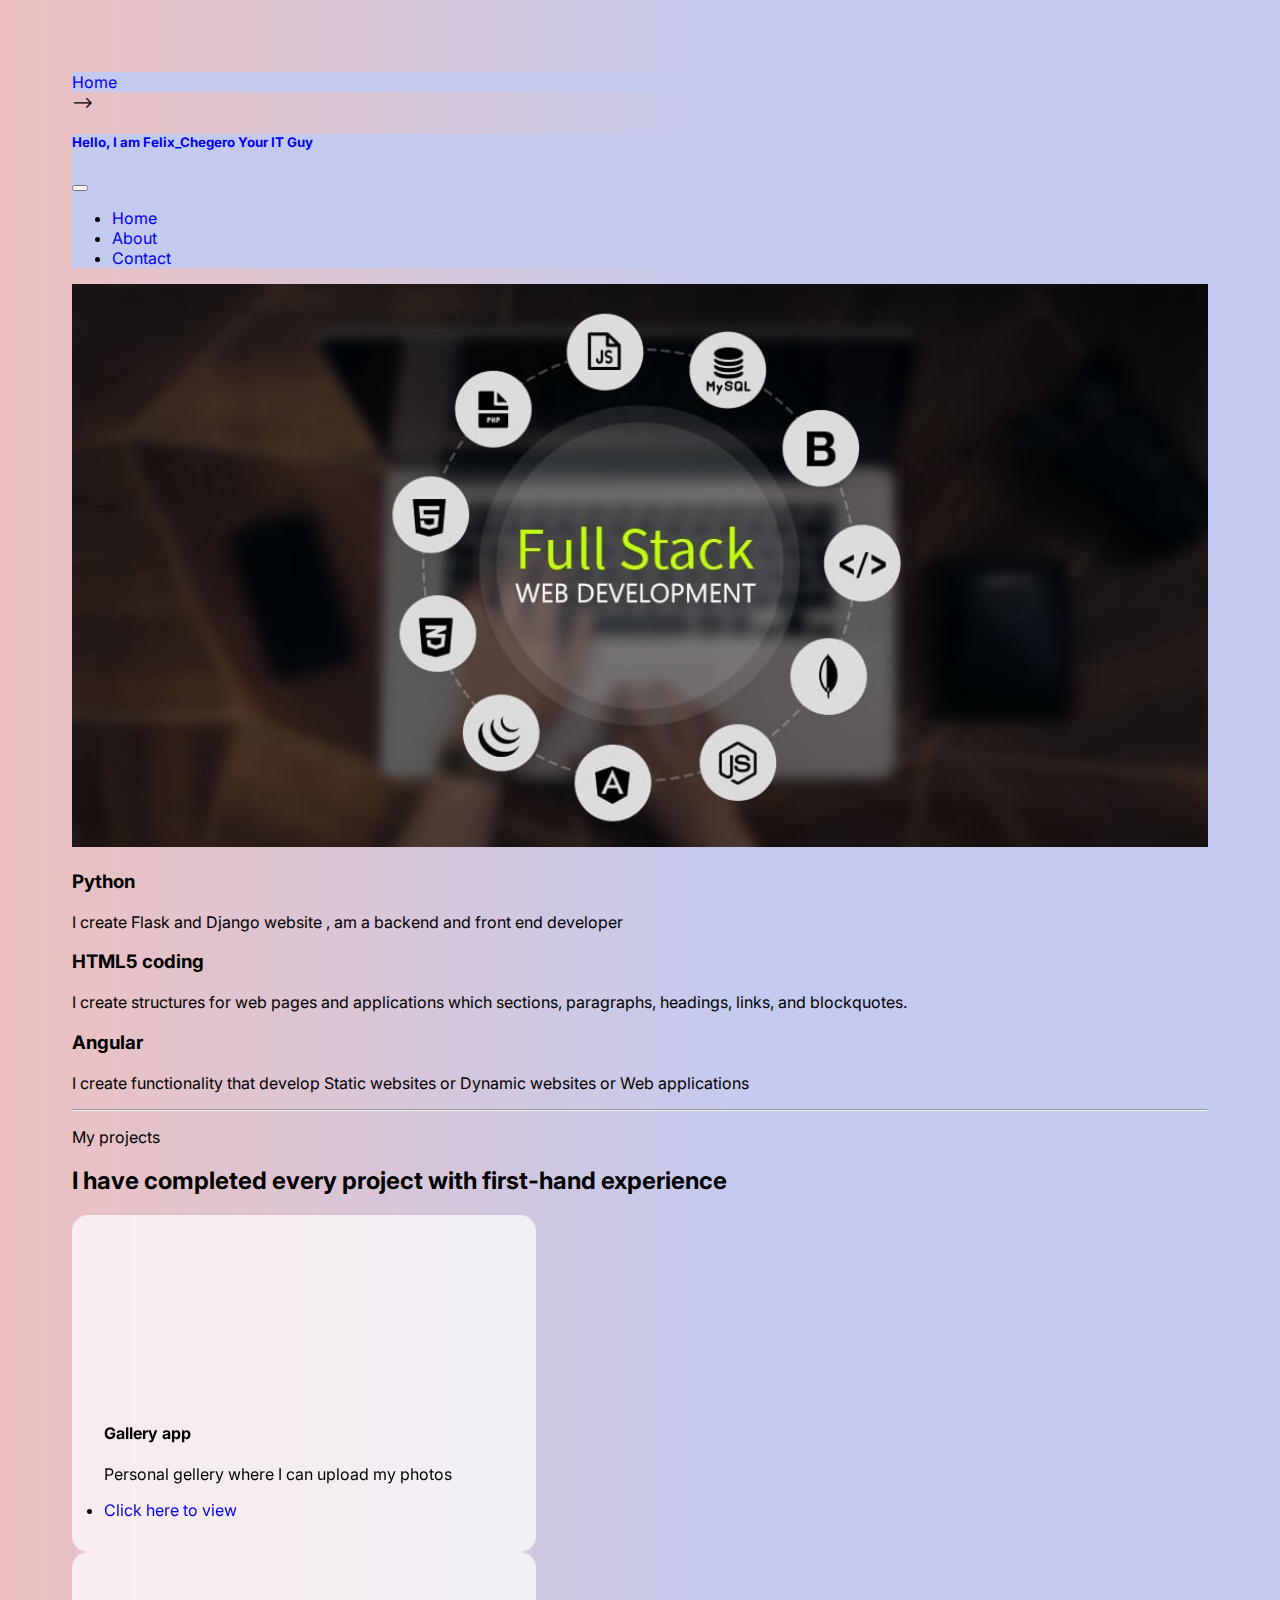
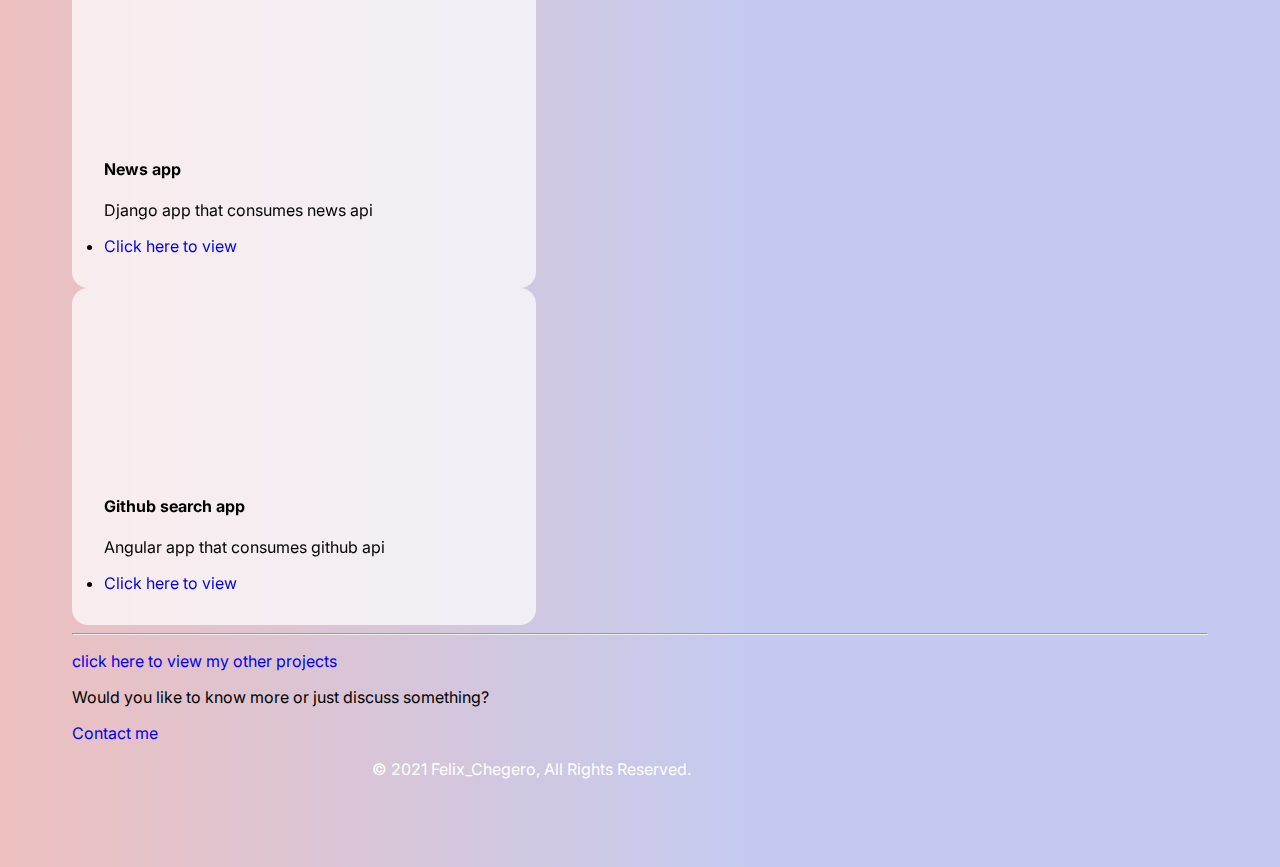
==== index.html @ 44084be1 "initial commit" ====
<!DOCTYPE html>
<html lang="en">

<head>
    <meta charset="UTF-8">
    <meta http-equiv="X-UA-Compatible" content="IE=edge">
    <meta name="viewport" content="width=device-width, initial-scale=1.0">
    <title>Portfolio landing page</title>
    <link rel="preconnect" href="https://fonts.gstatic.com">
    <link href="https://fonts.googleapis.com/css2?family=Inter:wght@300;400;500;600;700&display=swap" rel="stylesheet">
    <link href="https://cdn.jsdelivr.net/npm/bootstrap@5.0.0-beta3/dist/css/bootstrap.min.css" rel="stylesheet" integrity="sha384-eOJMYsd53ii+scO/bJGFsiCZc+5NDVN2yr8+0RDqr0Ql0h+rP48ckxlpbzKgwra6" crossorigin="anonymous">
    <link rel="stylesheet" href="./css/styles.css">
</head>

<body>
    <nav class="navbar fixed-top navbar-light bg-light">
        <div class="container-fluid">
          <a class="navbar-brand" href="index.html">Home</a>
          
        </div>
      </nav> -->
    <header class="header fixed-top header-animated">
        <nav class="navbar navbar-expand-lg navbar-light py-3">
            <div class="container-fluid">
                <a class="navbar-brand" href="index.html">
                    <h5 style="margin-left: 0px;">Hello, <span class="text-primary">I am Felix_Chegero</span> Your IT Guy</h5>
                </a>
                <button class="navbar-toggler navbar-toggler-right" type="button" data-toggle="collapse" data-target="#navbarSupportedContent" aria-controls="navbarSupportedContent" aria-expanded="false" aria-label="Toggle navigation"><span class="navbar-toggler-icon"></span></button>
                <ul class="navbar-nav ml-auto">
                    <li class="nav-item mr-2">
                        <!-- Link--><a class="nav-link" href="index.html">Home</a>
                    </li>
                    <li class="nav-item mr-2">
                        <!-- Link--><a class="nav-link" href="about.html">About</a>
                    </li>
                    <li class="nav-item mr-2">
                        <!-- Link--><a class="nav-link" href="contacts.html">Contact</a>
                    </li>
                </ul>
            </div>

        </nav>

    </header>

   
    <section>
        <div class="container-fluid">
            <div class="row align-items-center justify-content-center">
                <img src="/images/image.png" alt="" width="100%">
            </div>
        </div>
    </section>
   

    <section class="pb-5">
        <div class="container-fluid">
            <div class="row services text-center">
                <div data-animate="fadeInUp" class="col-lg-4">
                    <h3 class="heading mb-3 text-400">Python</h3>
                    <p class="text-left description"> I create Flask and Django website , am a backend and front end developer</p>
                </div>
                <div data-animate="fadeInUp" class="col-lg-4">
                    <h3 class="heading mb-3 text-400">HTML5 coding</h3>
                    <p class="text-left description">I  create structures for web pages and applications which
                        <includes:-> sections, paragraphs, headings, links, and blockquotes.</includes:->
                    </p>
                </div>
                <div data-animate="fadeInUp" class="col-lg-4">
                    <h3 class="heading mb-3 text-400">Angular</h3>
                    <p class="text-left description">I create functionality that develop Static websites or Dynamic websites or Web applications</p>
                </div>
            </div>

        </div>
    </section>

   

    <hr data-animate="fadeInUp">

    <section class="py-8 bg-primary map-bg text-white">
        <div class="container-fluid text-center py-6">
            <div class="row mb-5">
                <div class="col-lg-8 mx-auto">
                    <p class="h6 text-uppercase">My projects</p>
                    <h2>I have completed every project with first-hand experience </h2>
                </div>
            </div>
            <div class="row">
                <div class="col-lg-4">
                    <div class="card border-0 card-hover-bg">
                        <div class="card-body p-lg-5">
                            
                            <svg class="svg-icon svg-icon-big svg-icon-light mb-4">
                <use xlink:href="#mental-health-1"> </use>
              </svg>
              
                            <h4>Gallery app </h4>
                           
                            <p class="text-small mb-0">Personal gellery where I can upload my photos</p>
                            <li><a href="https://a-gallry.herokuapp.com/">Click here to view</a></li>
                        </div>
                    </div>
                </div>
                <div class="col-lg-4">
                    <div class="card border-0 card-hover-bg">
                        <div class="card-body p-lg-5">
                            <svg class="svg-icon svg-icon-big svg-icon-light mb-4">
                <use xlink:href="#paper-stack-1"> </use>
              </svg>
                            <h4>News app </h4>
                            <p class="text-small mb-0">Django app that consumes news api</p>
                            <li><a href="https://magnet-2.herokuapp.com/">Click here to view</a></li>

                        </div>
                    </div>
                </div>
                <div class="col-lg-4">
                    <div class="card border-0 card-hover-bg">
                        <div class="card-body p-lg-5">
                            <svg class="svg-icon svg-icon-big svg-icon-light mb-4">
                <use xlink:href="#design-1"> </use>
              </svg>
                            <h4>Github search app </h4>
                            <p class="text-small mb-0">Angular app that consumes github api</p>
                            <li><a href="https://chegrofelix.github.io/github-search/">Click here to view</a></li>

                        </div>
                    </div>
                </div>
            </div>
            <hr data-animate="fadeInUp">
            <div data-animate="fadeInUp" class="text-center">
                <p><a href="https://github.com/chegrofelix?tab=repositories">click here to view my other projects</a></p>
                <p class="lead">Would you like to know more or just discuss something?</p>
                <p><a href="#contacts.html" class="btn btn-outline-light link-scroll">Contact me</a></p>
            </div>
        </div>
    </section>



    <footer>

        <div class="container-fluid py-4 map-bg">
            <div class="row text-center">
                <div class="col-lg-6 p-lg-0 text-lg-left">
                    <p class="text-muted text-small mb-0">© 2021 Felix_Chegero, All Rights Reserved.</p>
                </div>

            </div>
        </div>
    </footer>















    </div>
    <!-- <div class="list">
    <h2>List of projects I have done</h2>
    <ul>
        <li>Resort website <a href="https://github.com/chegrofelix/resort-website">Click here to view</a></li>
        <li>pet website <a href="https://chegrofelix.github.io/Pet-website/">Click here to view</a></li>
        <li>First webpage <a href="https://github.com/chegrofelix/first-webpage">Click here to view</a></li>
        <li>Ronny pc repair <a href="https://github.com/chegrofelix/ronny-pc-repair">Click here to view</a></li>
    </ul>
</div>
    <p>Here is a brief desciption of each website and the languages I used.</p>
    <p>On the <span class="website">resort</span>  website project I used html and css for styling.The website is about <span class="website">Sosa resort</span>  and their services.
        <span class="website">Pet</span>  website was about my favorite pet Rex, which I used html to build.<span class="website">First webpage</span>  was a practice website for my 
        course work and I used html and css while working on it.The <span class="website">Ronny pc repair</span> website was about my friend's local 
        bussiness that deals with personal computers.I used html and css for styling this website.
    </p>
    <h2>About me</h2>
    <p>Am a highschool gradute and a third year student at Kenyatta University.I have no prior job experience in any field.</p>
    <p>I decided to take classes on programming to equip myself with digital skills that are highly marketable.Am also a tech 
        enthusiast and maybe after graduation from Moringa I will be able to work on my <em>project</em>.</p>
        <div id="interests">
        <h3>Interests</h3>
        <p>Here are some of my interests.</p>
        <ul>
            <li>Technology</li>
            <li>Cars</li>
            <li>Coding</li>
            <li>Learning new things</li>
            <li>Computers</li>
            <li>Current affairs</li>
        </ul>
    </div>
        <div class="hobbies">
        <h3>Hobbies</h3>
        <p>My hobbies iclude the following.</p>
        <ol>
            <li>Drawing</li>
            <li>Watching movies</li>
            <li>Nature walks</li>
            <li>Cycling</li>
            <li>Reading articles</li>
            <li>Browsing the internet</li>
            <li>Playing video games</li>
        </ol>
    </div>
      <div class="skills">
        <h3>Skills</h3>
        <p>I am a multiskilled person with various skills that i consider <strong>essential</strong>.Here are some of the skills i have.</p>
        <ul>
            <li>Emotional intelligence</li>
            <li>Flexibility</li>
            <li>Teamwork</li>
            <li>Creativity</li>
            <li>Responsibility</li>
            <li>Administrative</li>
            <li>Chemistry</li>
            <li>Computer skills</li>
        </ul>
      </div> -->
    
</body>

</html>
---- css/styles.css ----
body {
    padding: 4.5rem;
    margin: 0;
    background: #edc0bf;
    background: linear-gradient(90deg, #edc0bf 0,#c4caef 58%);
    font-family: 'Inter', sans-serif;
  }
  .card {
    width: 400px;
    height: auto;
    padding: 2rem;
    border-radius: 1rem;
  }
  
  .card-title {
    margin-top: 0;
    margin-bottom: .5rem;
    font-size: 1.2rem;
  }
  
  p, a {
    font-size: 1rem;
  }
  .navbar{
    background-color: #c4caef;
  }
  a {
    /* color: #4d4ae8; */
    text-decoration: none;
  }
  .card {
    /* other styles */
    background: rgba(255, 255, 255, .7);
    -webkit-backdrop-filter: blur(10px);
    backdrop-filter: blur(10px);
  }
  .shape {
    position: absolute;
    width: 150px;
    top: .5rem;
    left: .5rem;
  }

 .text-muted {
  color: white !important;
  margin-left: 300px;
}
.bg-primary {
  background-image: url('images/banner.jpeg') !important;
  background-color: transparent !important;
  color: black !important;
}
.section{
  height: 100vh;
  display: flex;
  width: 100%;
  align-items: center;
  justify-content: center;
  flex-direction: column;
}
.container{
  width: 90%;
  max-width: 500px;
  padding: 20px;
  box-shadow: 0px 0px 20px black;
  border-radius: 8px;
}
.form-group{
  width: 100%;
  margin-top: 20px;
  font-size: 20px;
}
.form-group input,
.form-group textarea{
  width: 100%;
  padding: 5px;
  margin-top: 5px;
  font-size: 18px;
  border: 1px solid black;
}
button[type="submit"]{
  width: 100%;
  border: none;
  outline:none;
  padding: 20px;
  border-radius: 8px;
  font-family: 'Courier New', Courier, monospace;
  text-align: center;
  cursor: pointer;
  margin-top: 10px;
  
}
button[type="submit"]:hover{
  background-color: lightgray;
}
#status{
  width: 90%;
  max-width: 500px;
  text-align: center;
  margin: 0 auto;
}
#status.success{
  background-color: lightgreen;
  animation: status 3s ease forwards;
}
@keyframes status{
  0%{
    opacity: 1;
    pointer-events: all;
  }
  90%{
    opacity: 1;
    pointer-events: all;
  } 
  100%{
    opacity: 0;
    pointer-events: none;
  }
}
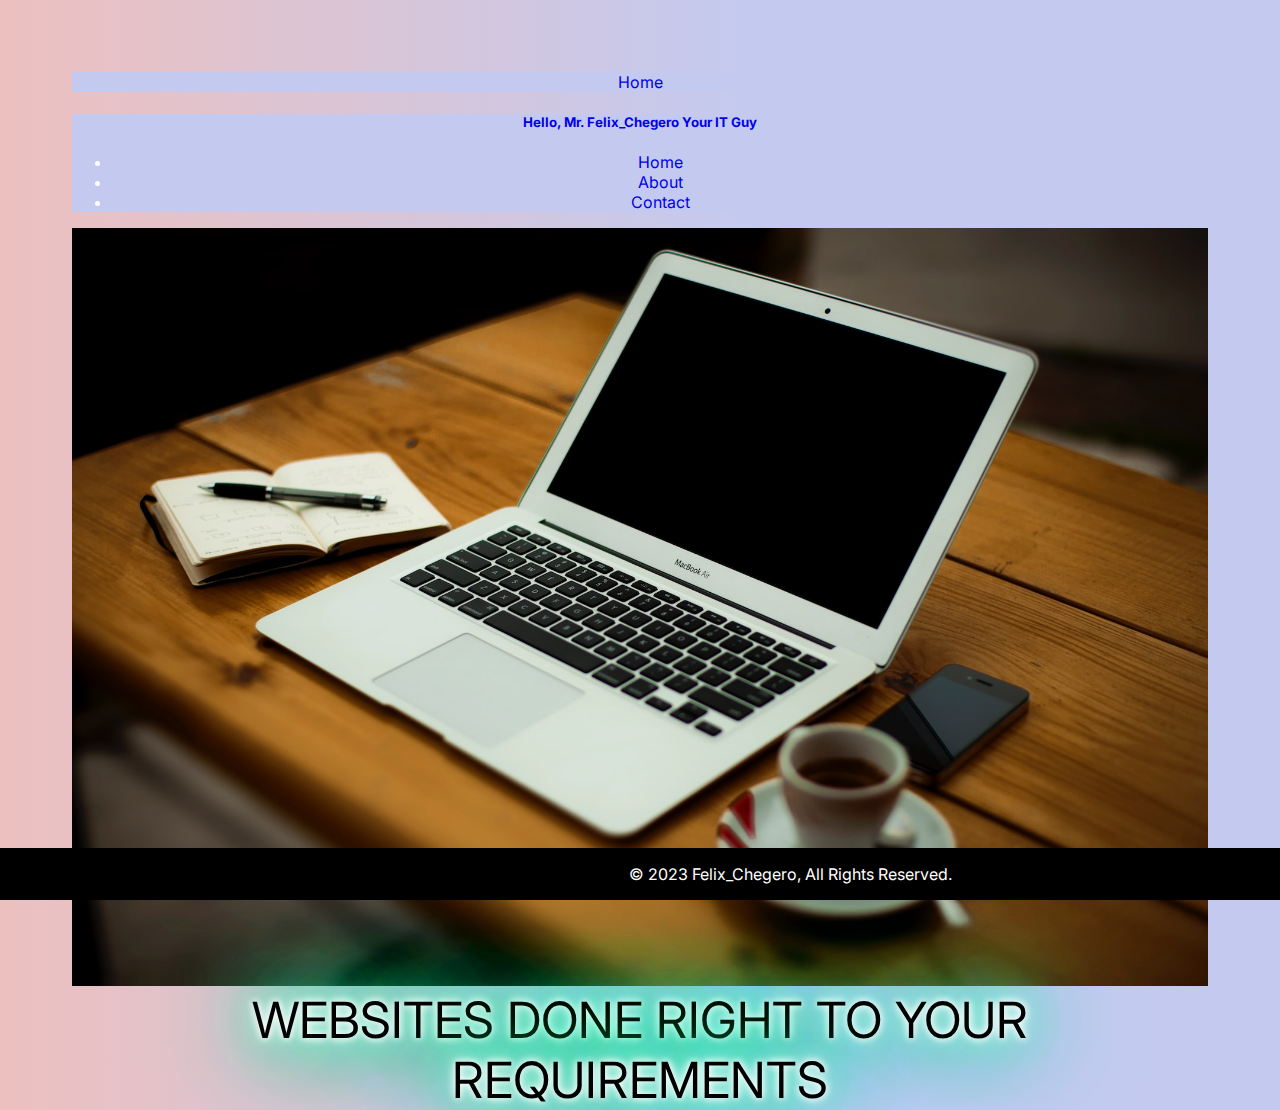
==== commit ab027483: "update" ====
--- a/index.html
+++ b/index.html
@@ -18,23 +18,23 @@
           <a class="navbar-brand" href="index.html">Home</a>
           
         </div>
-      </nav> -->
+      </nav> 
     <header class="header fixed-top header-animated">
         <nav class="navbar navbar-expand-lg navbar-light py-3">
             <div class="container-fluid">
                 <a class="navbar-brand" href="index.html">
-                    <h5 style="margin-left: 0px;">Hello, <span class="text-primary">I am Felix_Chegero</span> Your IT Guy</h5>
+                    <h5 style="margin-left: 0px;">Hello, <span class="text-primary">Mr. Felix_Chegero</span> Your IT Guy</h5>
                 </a>
-                <button class="navbar-toggler navbar-toggler-right" type="button" data-toggle="collapse" data-target="#navbarSupportedContent" aria-controls="navbarSupportedContent" aria-expanded="false" aria-label="Toggle navigation"><span class="navbar-toggler-icon"></span></button>
+                <!-- <button class="navbar-toggler navbar-toggler-right" type="button" data-toggle="collapse" data-target="#navbarSupportedContent" aria-controls="navbarSupportedContent" aria-expanded="false" aria-label="Toggle navigation"><span class="navbar-toggler-icon"></span></button> -->
                 <ul class="navbar-nav ml-auto">
                     <li class="nav-item mr-2">
-                        <!-- Link--><a class="nav-link" href="index.html">Home</a>
+                        <a class="nav-link" href="index.html">Home</a>
                     </li>
                     <li class="nav-item mr-2">
-                        <!-- Link--><a class="nav-link" href="about.html">About</a>
+                        <a class="nav-link" href="about.html">About</a>
                     </li>
                     <li class="nav-item mr-2">
-                        <!-- Link--><a class="nav-link" href="contacts.html">Contact</a>
+                        <a class="nav-link" href="contacts.html">Contact</a>
                     </li>
                 </ul>
             </div>
@@ -44,109 +44,36 @@
     </header>
 
    
-    <section>
+    <section class="home">
         <div class="container-fluid">
             <div class="row align-items-center justify-content-center">
-                <img src="/images/image.png" alt="" width="100%">
+                <div class="bg-image"></div>
+
+                
+                <img src="/images/image.jpg" alt="" style="width: 100%;">
+                <div class="centered">WEBSITES DONE RIGHT TO YOUR REQUIREMENTS</div>
+            
             </div>
         </div>
     </section>
    
 
-    <section class="pb-5">
-        <div class="container-fluid">
-            <div class="row services text-center">
-                <div data-animate="fadeInUp" class="col-lg-4">
-                    <h3 class="heading mb-3 text-400">Python</h3>
-                    <p class="text-left description"> I create Flask and Django website , am a backend and front end developer</p>
-                </div>
-                <div data-animate="fadeInUp" class="col-lg-4">
-                    <h3 class="heading mb-3 text-400">HTML5 coding</h3>
-                    <p class="text-left description">I  create structures for web pages and applications which
-                        <includes:-> sections, paragraphs, headings, links, and blockquotes.</includes:->
-                    </p>
-                </div>
-                <div data-animate="fadeInUp" class="col-lg-4">
-                    <h3 class="heading mb-3 text-400">Angular</h3>
-                    <p class="text-left description">I create functionality that develop Static websites or Dynamic websites or Web applications</p>
-                </div>
-            </div>
-
-        </div>
-    </section>
+   
 
    
 
-    <hr data-animate="fadeInUp">
+    <!-- <hr data-animate="fadeInUp"> -->
 
-    <section class="py-8 bg-primary map-bg text-white">
-        <div class="container-fluid text-center py-6">
-            <div class="row mb-5">
-                <div class="col-lg-8 mx-auto">
-                    <p class="h6 text-uppercase">My projects</p>
-                    <h2>I have completed every project with first-hand experience </h2>
-                </div>
-            </div>
-            <div class="row">
-                <div class="col-lg-4">
-                    <div class="card border-0 card-hover-bg">
-                        <div class="card-body p-lg-5">
-                            
-                            <svg class="svg-icon svg-icon-big svg-icon-light mb-4">
-                <use xlink:href="#mental-health-1"> </use>
-              </svg>
-              
-                            <h4>Gallery app </h4>
-                           
-                            <p class="text-small mb-0">Personal gellery where I can upload my photos</p>
-                            <li><a href="https://a-gallry.herokuapp.com/">Click here to view</a></li>
-                        </div>
-                    </div>
-                </div>
-                <div class="col-lg-4">
-                    <div class="card border-0 card-hover-bg">
-                        <div class="card-body p-lg-5">
-                            <svg class="svg-icon svg-icon-big svg-icon-light mb-4">
-                <use xlink:href="#paper-stack-1"> </use>
-              </svg>
-                            <h4>News app </h4>
-                            <p class="text-small mb-0">Django app that consumes news api</p>
-                            <li><a href="https://magnet-2.herokuapp.com/">Click here to view</a></li>
-
-                        </div>
-                    </div>
-                </div>
-                <div class="col-lg-4">
-                    <div class="card border-0 card-hover-bg">
-                        <div class="card-body p-lg-5">
-                            <svg class="svg-icon svg-icon-big svg-icon-light mb-4">
-                <use xlink:href="#design-1"> </use>
-              </svg>
-                            <h4>Github search app </h4>
-                            <p class="text-small mb-0">Angular app that consumes github api</p>
-                            <li><a href="https://chegrofelix.github.io/github-search/">Click here to view</a></li>
-
-                        </div>
-                    </div>
-                </div>
-            </div>
-            <hr data-animate="fadeInUp">
-            <div data-animate="fadeInUp" class="text-center">
-                <p><a href="https://github.com/chegrofelix?tab=repositories">click here to view my other projects</a></p>
-                <p class="lead">Would you like to know more or just discuss something?</p>
-                <p><a href="#contacts.html" class="btn btn-outline-light link-scroll">Contact me</a></p>
-            </div>
-        </div>
-    </section>
+   
 
 
 
-    <footer>
+    <footer class="footer">
 
         <div class="container-fluid py-4 map-bg">
             <div class="row text-center">
                 <div class="col-lg-6 p-lg-0 text-lg-left">
-                    <p class="text-muted text-small mb-0">© 2021 Felix_Chegero, All Rights Reserved.</p>
+                    <p class="text-muted text-small mb-0">© 2023 Felix_Chegero, All Rights Reserved.</p>
                 </div>
 
             </div>
@@ -167,65 +94,7 @@
 
 
 
-    </div>
-    <!-- <div class="list">
-    <h2>List of projects I have done</h2>
-    <ul>
-        <li>Resort website <a href="https://github.com/chegrofelix/resort-website">Click here to view</a></li>
-        <li>pet website <a href="https://chegrofelix.github.io/Pet-website/">Click here to view</a></li>
-        <li>First webpage <a href="https://github.com/chegrofelix/first-webpage">Click here to view</a></li>
-        <li>Ronny pc repair <a href="https://github.com/chegrofelix/ronny-pc-repair">Click here to view</a></li>
-    </ul>
-</div>
-    <p>Here is a brief desciption of each website and the languages I used.</p>
-    <p>On the <span class="website">resort</span>  website project I used html and css for styling.The website is about <span class="website">Sosa resort</span>  and their services.
-        <span class="website">Pet</span>  website was about my favorite pet Rex, which I used html to build.<span class="website">First webpage</span>  was a practice website for my 
-        course work and I used html and css while working on it.The <span class="website">Ronny pc repair</span> website was about my friend's local 
-        bussiness that deals with personal computers.I used html and css for styling this website.
-    </p>
-    <h2>About me</h2>
-    <p>Am a highschool gradute and a third year student at Kenyatta University.I have no prior job experience in any field.</p>
-    <p>I decided to take classes on programming to equip myself with digital skills that are highly marketable.Am also a tech 
-        enthusiast and maybe after graduation from Moringa I will be able to work on my <em>project</em>.</p>
-        <div id="interests">
-        <h3>Interests</h3>
-        <p>Here are some of my interests.</p>
-        <ul>
-            <li>Technology</li>
-            <li>Cars</li>
-            <li>Coding</li>
-            <li>Learning new things</li>
-            <li>Computers</li>
-            <li>Current affairs</li>
-        </ul>
-    </div>
-        <div class="hobbies">
-        <h3>Hobbies</h3>
-        <p>My hobbies iclude the following.</p>
-        <ol>
-            <li>Drawing</li>
-            <li>Watching movies</li>
-            <li>Nature walks</li>
-            <li>Cycling</li>
-            <li>Reading articles</li>
-            <li>Browsing the internet</li>
-            <li>Playing video games</li>
-        </ol>
-    </div>
-      <div class="skills">
-        <h3>Skills</h3>
-        <p>I am a multiskilled person with various skills that i consider <strong>essential</strong>.Here are some of the skills i have.</p>
-        <ul>
-            <li>Emotional intelligence</li>
-            <li>Flexibility</li>
-            <li>Teamwork</li>
-            <li>Creativity</li>
-            <li>Responsibility</li>
-            <li>Administrative</li>
-            <li>Chemistry</li>
-            <li>Computer skills</li>
-        </ul>
-      </div> -->
+  
     
 </body>
 
--- a/css/styles.css
+++ b/css/styles.css
@@ -47,7 +47,7 @@
   margin-left: 300px;
 }
 .bg-primary {
-  background-image: url('images/banner.jpeg') !important;
+  /* background-image: url('/images/bg-image.jpg') !important; */
   background-color: transparent !important;
   color: black !important;
 }
@@ -118,3 +118,50 @@
     pointer-events: none;
   }
 }
+.pb-5{
+  background-image: url("");
+  background-size: 100%;
+ 
+}
+.footer {
+  position: fixed;
+  left: 0;
+  bottom: 0;
+  width: 100%;
+  background-color: black;
+  color: white;
+  text-align: center;
+}
+.container-fluid {
+  position: relative;
+  text-align: center;
+  color: white;
+}
+.centered {
+  color: black;
+  font-size: 50PX;
+  position: absolute; 
+  text-shadow:
+  0 0 7px #fff,
+  0 0 10px #fff,
+  0 0 21px #fff,
+  0 0 42px #0fa,
+  0 0 82px #0fa,
+  0 0 92px #0fa,
+  0 0 102px #0fa,
+  0 0 151px #0fa;
+
+}
+h3{
+  color: black;
+}
+p{
+  color: black;
+}
+.h6 {
+  font-weight: bold;
+  font-size: 28px;
+}
+h2{
+  color: #000;
+}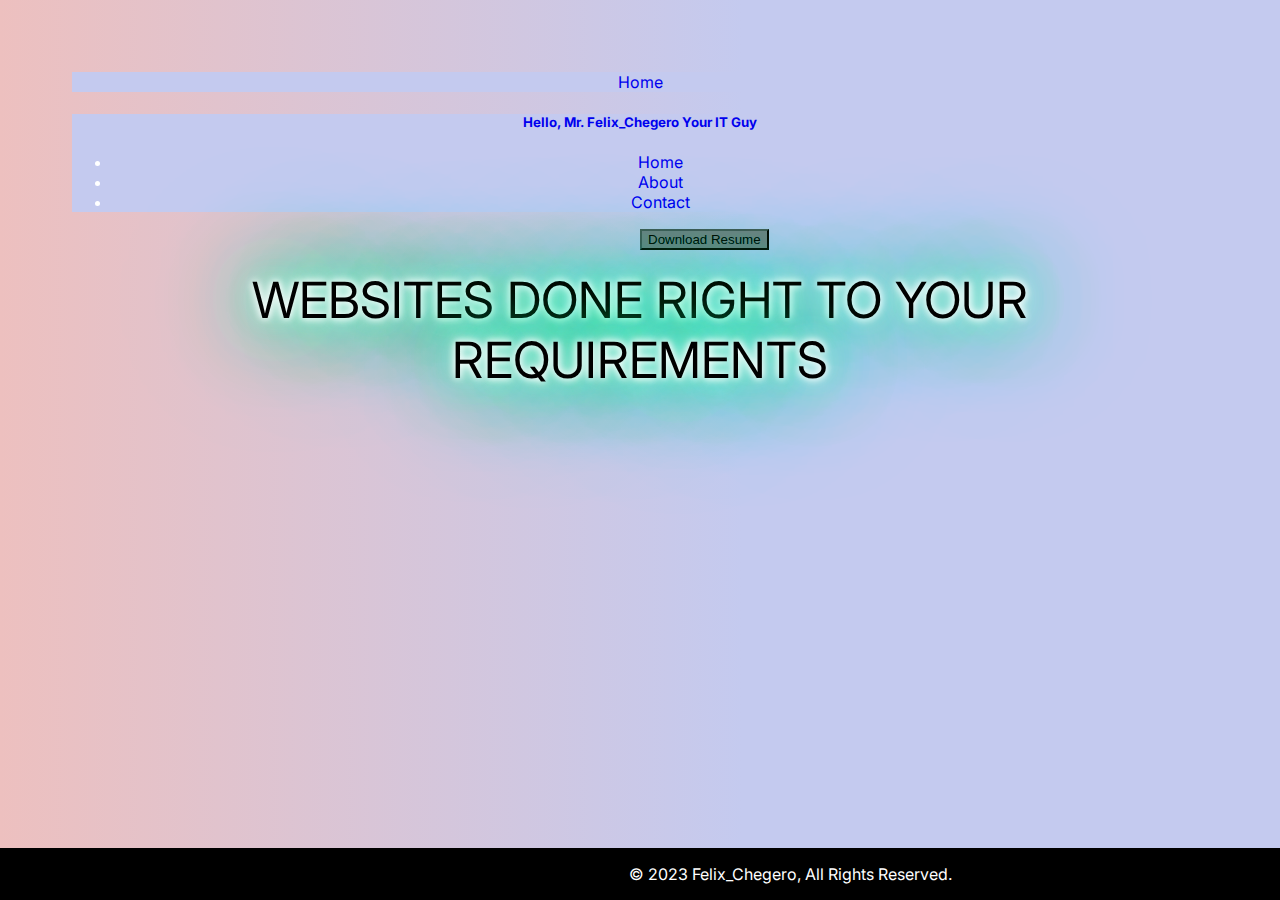
==== commit e67a9860: "image update" ====
--- a/index.html
+++ b/index.html
@@ -42,7 +42,9 @@
         </nav>
 
     </header>
-
+<section>
+    <a href="/images/Copy of   Felix Chegero CV 2023.pdf"><button type="download">Download Resume</button></a>
+</section>
    
     <section class="home">
         <div class="container-fluid">
@@ -50,7 +52,7 @@
                 <div class="bg-image"></div>
 
                 
-                <img src="/images/image.jpg" alt="" style="width: 100%;">
+                <img src="https://images.unsplash.com/photo-1534972195531-d756b9bfa9f2?ixlib=rb-4.0.3&ixid=M3wxMjA3fDB8MHxwaG90by1wYWdlfHx8fGVufDB8fHx8fA%3D%3D&auto=format&fit=crop&w=2070&q=80" alt="" style="width: 100%;">
                 <div class="centered">WEBSITES DONE RIGHT TO YOUR REQUIREMENTS</div>
             
             </div>
--- a/css/styles.css
+++ b/css/styles.css
@@ -164,4 +164,9 @@
 }
 h2{
   color: #000;
+}
+button[type="download"]{
+  position: relative;
+  left: 50%;
+  background-color: grey;
 }